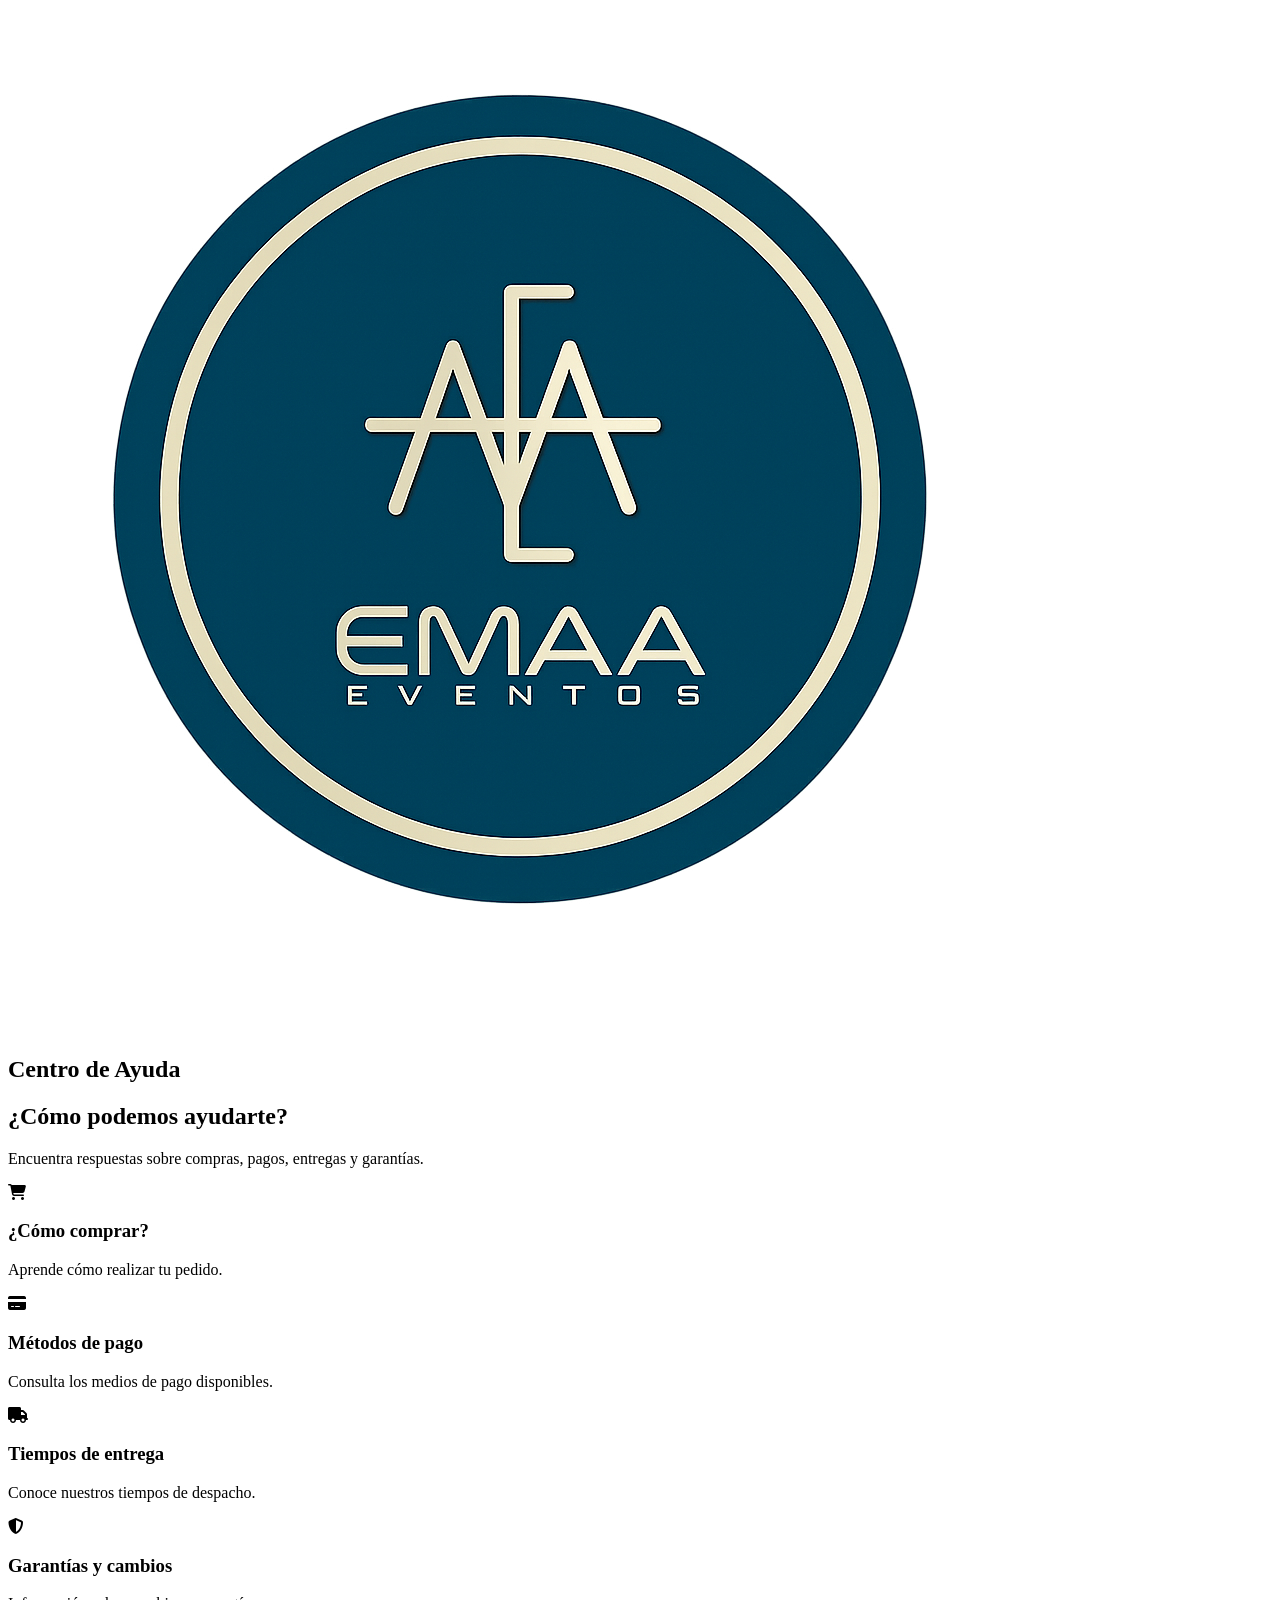
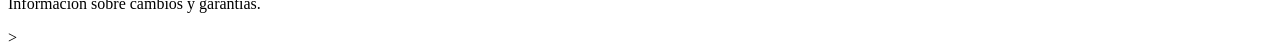
==== ayuda.html @ c24d3cac "Primer commit - proyecto EMAA" ====
<!DOCTYPE html>
<html lang="es">

<head>

    <meta charset="UTF-8">
    <meta name="viewport" content="width=device-width, initial-scale=1.0">
    <title>Centro de Ayuda | EMAA</title>
    <link rel="icon" type="image/png" href="favicon.png">
    <link rel="stylesheet" href="./css/base.css">
    <link rel="stylesheet" href="./css/header.css">
    <link rel="stylesheet" href="./css/ayuda.css">
    <link rel="stylesheet" href="./css/responsive.css">
    <script src="./js/utils.js" defer></script>
    <script src="./js/navigation.js" defer></script> 
    <script src="./js/search.js" defer></script>
    <script src="./js/help.js" defer></script>
    <script src="./js/carousel.js" defer></script>
    <script src="./js/user.js" defer></script>
    <script src="./js/login.js" defer></script>
    <script src="./js/cart.js" defer></script>
    <script src="./js/main.js" defer></script>
    <link rel="stylesheet"
          href="https://cdnjs.cloudflare.com/ajax/libs/font-awesome/6.5.0/css/all.min.css">
</head>

<body>
 <header class="navbar navbar-quienes" id="inicio">
        <div class="logo-contenedor">
            <a href="index.html" class="logo-link" data-action="go-home" aria-label="Ir al inicio">
            <img src="./favicon.png" class="logo-emaa" alt="Logo EMAA">
            </a>
        </div>

        <div class="titulo-ayuda">
            <h2>Centro de Ayuda</h2>
        </div>
    </header>

   <section class="hero-ayuda">

    <div class="hero-ayuda-contenido">

        <h1>¿Cómo podemos ayudarte?</h1>
        <p>
            Encuentra respuestas sobre compras, pagos, entregas y garantías.
        </p>
    </div>

</section>

    <section class="categorias-ayuda">

    <div class="categoria" onclick="mostrarCategoria('comprar')">

        <i class="fas fa-shopping-cart"></i>

        <h3>¿Cómo comprar?</h3>
        <p>
            Aprende cómo realizar tu pedido.
        </p>

    </div>

    <div class="categoria" onclick="mostrarCategoria('pagos')">
        <i class="fas fa-credit-card"></i>
        <h3>Métodos de pago</h3>
        <p>
            Consulta los medios de pago disponibles.
        </p>
    </div>

    <div class="categoria" onclick="mostrarCategoria('entregas')">

        <i class="fas fa-truck"></i>
        <h3>Tiempos de entrega</h3>
        <p>
            Conoce nuestros tiempos de despacho.
        </p>
    </div>

    <div class="categoria" onclick="mostrarCategoria('garantias')">

        <i class="fas fa-shield-alt"></i>
        <h3>Garantías y cambios</h3>
        <p>
            Información sobre cambios y garantías.
        </p>
    </div>

</section>

<section class="contenido-ayuda">

    <div id="contenidoCategoria"></div>

</section>
</body>

</html>>
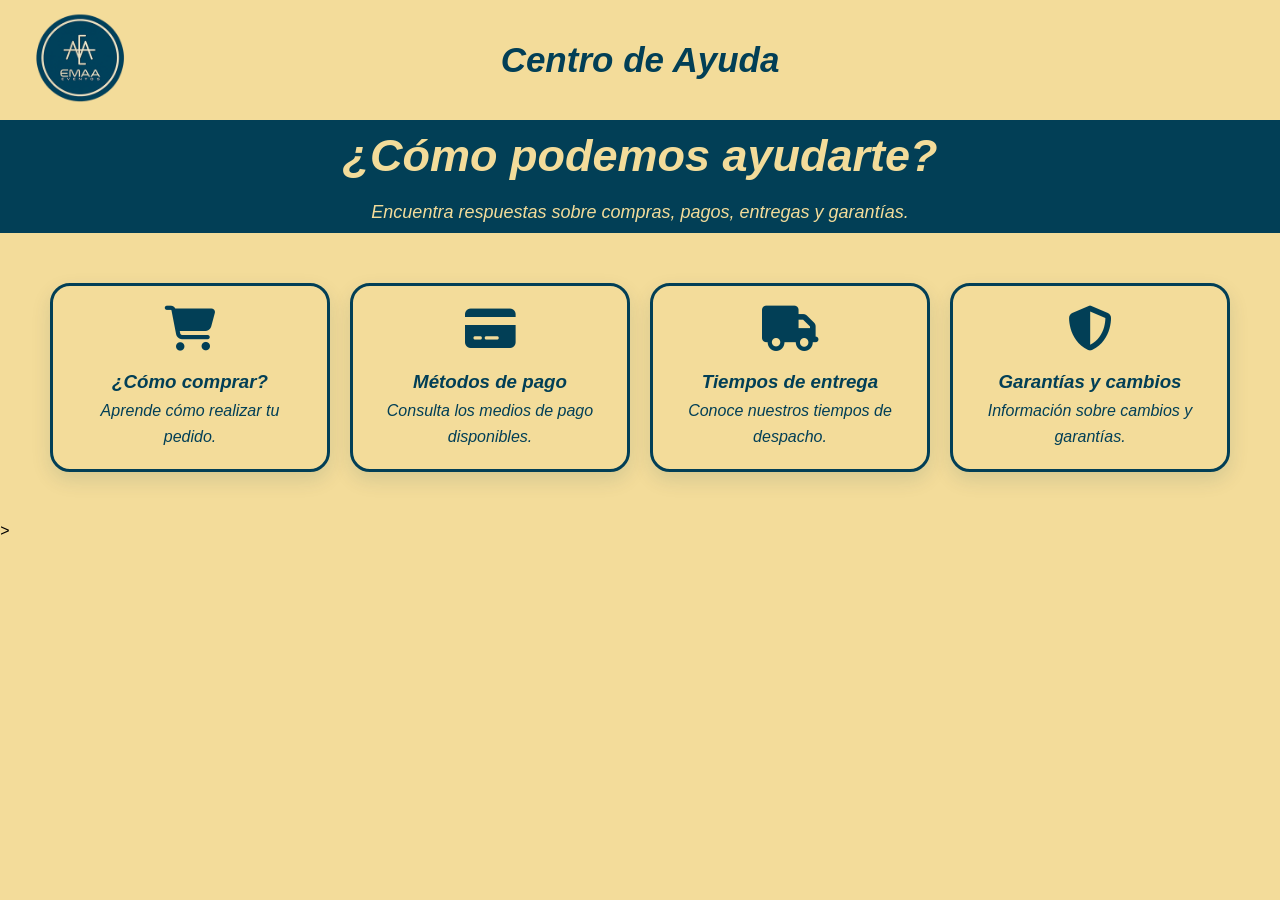
==== commit 8346a8ed: "Optimiza recursos y corrige rutas para GitHub Pages" ====
--- a/ayuda.html
+++ b/ayuda.html
@@ -6,11 +6,11 @@
     <meta charset="UTF-8">
     <meta name="viewport" content="width=device-width, initial-scale=1.0">
     <title>Centro de Ayuda | EMAA</title>
-    <link rel="icon" type="image/png" href="favicon.png">
-    <link rel="stylesheet" href="./css/base.css">
-    <link rel="stylesheet" href="./css/header.css">
-    <link rel="stylesheet" href="./css/ayuda.css">
-    <link rel="stylesheet" href="./css/responsive.css">
+    <link rel="icon" type="image/png" href="imagenes/optimizadas/logo-emaa.png">
+    <link rel="stylesheet" href="./CSS/base.css">
+    <link rel="stylesheet" href="./CSS/header.css">
+    <link rel="stylesheet" href="./CSS/ayuda.css">
+    <link rel="stylesheet" href="./CSS/responsive.css">
     <script src="./js/utils.js" defer></script>
     <script src="./js/navigation.js" defer></script> 
     <script src="./js/search.js" defer></script>
@@ -28,7 +28,7 @@
  <header class="navbar navbar-quienes" id="inicio">
         <div class="logo-contenedor">
             <a href="index.html" class="logo-link" data-action="go-home" aria-label="Ir al inicio">
-            <img src="./favicon.png" class="logo-emaa" alt="Logo EMAA">
+            <img src="imagenes/optimizadas/logo-emaa.png" class="logo-emaa" alt="Logo EMAA">
             </a>
         </div>
 
@@ -97,4 +97,4 @@
 </section>
 </body>
 
-</html>>+</html>>
--- a/CSS/base.css
+++ b/CSS/base.css
@@ -0,0 +1,85 @@
+/*==================================================
+                VARIABLES
+==================================================*/
+
+:root{
+    --color-primario:#023F56;
+    --color-secundario:#F3DC9A;
+    --color-blanco:#ffffff;
+    --color-gris:#555555;
+    --radio:25px;
+    --sombra:0 10px 25px rgba(0,0,0,.15);
+    --transicion:.30s ease;
+}
+
+/*==================================================
+                    RESET
+==================================================*/
+
+*{
+    margin:0;
+    padding:0;
+    box-sizing:border-box;
+}
+
+html{
+    scroll-behavior:smooth;
+}
+
+html,
+body{
+    width:100%;
+    overflow-x:hidden;
+    font-style: italic;
+}
+
+/*==================================================
+                    BODY
+==================================================*/
+
+body{
+    background:var(--color-secundario);
+    padding-top:140px;
+    font-family:"LINE Seed JP",sans-serif;
+    font-style: italic;
+}
+
+/*==================================================
+                IMÁGENES
+==================================================*/
+
+img{
+    max-width:100%;
+    display:block;
+}
+
+/*==================================================
+                ENLACES
+==================================================*/
+
+a{
+    text-decoration:none;
+    color:inherit;
+}
+
+/*==================================================
+                BOTONES
+==================================================*/
+
+button{
+    cursor:pointer;
+    font-family:inherit;
+    font-style: italic;
+}
+
+/*==================================================
+            CLASES GENERALES
+==================================================*/
+
+.hidden{
+    display:none;
+}
+
+.oculto{
+    display:none;
+}
--- a/CSS/header.css
+++ b/CSS/header.css
@@ -0,0 +1,383 @@
+/*==================================================
+                HEADER - EMAA
+==================================================*/
+
+/* Barra de navegación */
+
+.navbar {
+    position: fixed;
+    top: 0;
+    left: 0;
+    right: 0;
+    z-index: 1000;
+    background: #F3DC9A;
+}
+/* Contenedor principal */
+
+.navbar-inner{
+    max-width:1200px;
+    margin:auto;
+    display:flex;
+    align-items:center;
+    justify-content:space-between;
+    gap:20px;
+    padding: 10px 0px;
+    flex-wrap:wrap;
+}
+
+/* Logo */
+
+.logo-contenedor{
+    display:flex;
+    align-items:center;
+}
+
+.logo-emaa{
+    width:110px;
+    height:auto;
+    display:block;
+}
+
+/*==========================
+            MENÚ
+==========================*/
+
+.menu{
+    flex:1;
+    min-width:260px;
+}
+
+.menu-list{
+    display:flex;
+    justify-content:center;
+    align-items:center;
+    gap:18px;
+    list-style:none;
+    flex-wrap:wrap;
+}
+
+.menu-list li button,
+.menu-list li a.dropdown {
+    background: transparent;
+    color: #023F56;
+    padding: 8px 16px;
+    border-radius: 999px;
+    cursor: pointer;
+    font-weight: 600;
+    border: 2px solid #023F56;
+    text-decoration: none;
+    font-style: italic;
+    display: inline-block;
+}
+
+/* Efecto al pasar el mouse */
+.menu-list li button:hover,
+.menu-list li a.dropdown:hover {
+    background: #023F56;
+    color: #F3DC9A;
+}
+
+/* Cuando se selecciona con teclado */
+.menu-list li button:focus,
+.menu-list li a.dropdown:focus {
+    background: #023F56;
+    color: #F3DC9A;
+    outline: none;
+}
+
+.menu-list li button,
+.menu-list li a.dropdown {
+    width: 158px;
+    text-align: center;
+    box-sizing: border-box;
+}
+
+/*==================================================
+        HEADER QUIÉNES SOMOS
+==================================================*/
+
+.navbar-quienes {
+    /* Ocupa su propio espacio y no cubre el contenido al desplazarse. */
+    position: relative;
+    top: 0;
+    left: 0;
+    right: 0;
+    height: 120px;
+    min-height: 120px;
+    padding: 0;
+    box-sizing: border-box;
+    z-index: 1000;
+    background: #F3DC9A;
+}
+
+/* Esta página no necesita el espacio superior usado por otros encabezados. */
+body:has(.navbar-quienes) {
+    padding-top: 0;
+}
+
+/*==================================================
+        HEADER SERVICIOS
+==================================================*/
+
+.navbar-servicios {
+    position: relative;
+    height: 90px;
+    min-height: 90px;
+    padding: 0;
+}
+
+body:has(.navbar-servicios) {
+    padding-top: 0;
+}
+
+/* Productos: elimina únicamente el espacio extra bajo el encabezado. */
+body:has(.navbar-productos) {
+    padding-top: 100px;
+}
+
+.navbar-servicios .logo-contenedor {
+    position: absolute;
+    left: 25px;
+    top: 5px;
+}
+
+.navbar-servicios .titulo-ayuda {
+    width: 100%;
+    height: 110px;
+    display: flex;
+    justify-content: center;
+    align-items: center;
+    margin: 0;
+}
+.navbar-quienes .logo-contenedor {
+    position: absolute;
+    left: 25px;
+    top: 5px;
+}
+
+.navbar-quienes .titulo-ayuda {
+    width: 100%;
+    height: 120px;
+    display: flex;
+    justify-content: center;
+    align-items: center;
+    text-align: center;
+}
+
+/*==================================================
+        SECCIÓN QUIÉNES SOMOS
+==================================================*/
+
+.seccion-quienes {
+    background: #023F56;
+    /* Mantiene una separación clara respecto al encabezado fijo. */
+    margin-top: 24px;
+    padding: 30px 8%;
+    color: #F3DC9A;
+}
+
+/* Contenedor de las dos columnas */
+
+.quienes-contenido {
+    max-width: 1180px;
+    margin: 0 auto;
+    display: grid;
+    grid-template-columns: minmax(280px, 360px) minmax(0, 1fr);
+    align-items: center;
+    gap: clamp(40px, 7vw, 90px);
+}
+
+/*==================================================
+        FOTO ESTEFANY
+==================================================*/
+
+.quienes-foto {
+    display: flex;
+    justify-content: center;
+    align-items: center;
+}
+
+.foto-estefany {
+    width: min(320px, 100%);
+    max-width: 100%;
+    height: 430px;
+    display: block;
+    object-fit: cover;
+    object-position: center;
+    border-radius: 160px 160px 28px 28px;
+    box-shadow: 0 12px 30px rgba(0, 0, 0, 0.25);
+}
+
+/*==================================================
+        TEXTO
+==================================================*/
+
+.quienes-texto {
+    text-align: left;
+}
+
+.quienes-texto h2 {
+    margin: 0 0 10px;
+    color: #F3DC9A;
+    font-size: 1.5rem;
+    font-style: italic;
+}
+
+.quienes-texto p {
+    margin: 0 0 22px;
+    color: #ffffff;
+    font-size: 1rem;
+    line-height: 1.7;
+}
+
+/* Organización de la sección en pantallas pequeñas. */
+@media (max-width: 768px) {
+    .seccion-quienes {
+        margin-top: 20px;
+        padding: 48px 24px;
+    }
+
+    .quienes-contenido {
+        grid-template-columns: 1fr;
+        gap: 36px;
+    }
+
+    .foto-estefany {
+        width: min(290px, 100%);
+        height: 390px;
+    }
+
+    .quienes-texto {
+        text-align: center;
+    }
+}
+
+/*==========================
+        HEADER ACTIONS
+==========================*/
+
+.header-actions{
+    display:flex;
+    align-items:center;
+    justify-content:flex-end;
+    gap:12px;
+    flex-wrap:wrap;
+}
+
+/*==========================
+        BUSCADOR
+==========================*/
+
+.search-form{
+    display:flex;
+    align-items:center;
+    gap:8px;
+    background:#023F56;
+    padding: 2px 5px;
+    border-radius:999px;
+    box-shadow:0 12px 30px rgba(0, 0, 0, 0.12);
+}
+
+.search-form input{
+    border:none;
+    background:transparent;
+    color:#F3DC9A;
+    padding:13px 11px;
+    width:110px;
+    min-width:164px;
+    border-radius:999px;
+    font-size:.95rem;
+}
+
+.search-form input:focus{
+    outline:2px solid rgba(2,63,86,.40);
+}
+
+.search-button{
+    width:32px;
+    height:32px;
+    border:none;
+    border-radius:50%;
+    background:#F3DC9A;
+    color:#023F56;
+    cursor:pointer;
+    display:flex;
+    align-items:center;
+    justify-content:center;
+}
+
+.search-button:hover,
+.search-button:focus {
+    transform: translateY(-1px);
+    filter: brightness(0.95);
+    outline: none;
+}
+
+/*==========================
+            ICONOS
+==========================*/
+
+.nav-icons{
+    display:flex;
+    align-items:center;
+    justify-content:flex-end;
+    gap:20px;
+    margin:20px 10px;
+    color:#023F56;
+    font-size:30px;
+}
+
+.icon-button{
+    background:transparent;
+    border:none;
+    color:#023F56;
+    cursor:pointer;
+    padding:16px;
+    border-radius:16px;
+    position:relative;
+}
+
+.icon-button:hover{
+    background:rgba(2,63,86,.08);
+}
+
+.icon-button i{
+    font-size:2rem;
+}
+
+/*==========================
+        CARRITO
+==========================*/
+
+.cart-badge{
+    position:absolute;
+    top:2px;
+    right:2px;
+    min-width:20px;
+    height:20px;
+    border-radius:50%;
+    background:#023F56;
+    color:#F3DC9A;
+    display:flex;
+    justify-content:center;
+    align-items:center;
+    font-size:.75rem;
+    padding:0 6px;
+}
+
+/*==========================
+        FRANJA SUPERIOR
+==========================*/
+
+.yellow-bar{
+    width:100%;
+    background:#F3DC9A;
+    padding:10px 0;
+    position:absolute;
+    top:0;
+    left:0;
+    z-index:0;
+    box-shadow:0 2px 5px rgba(0,0,0,.10);
+}
+
+
--- a/CSS/ayuda.css
+++ b/CSS/ayuda.css
@@ -0,0 +1,139 @@
+/*==================================================
+                CENTRO DE AYUDA
+==================================================*/
+
+.titulo-ayuda{
+    text-align:center;
+    font-size:30px;
+    margin-bottom:30px;
+    color:#023F56;
+    font-style:italic;
+    font-weight:bold;
+}
+
+.titulo-ayuda h2{
+    font-size:35px;
+    margin-bottom:0;
+    color:#023F56;
+}
+
+.hero-ayuda{
+    background:#023F56;
+    color:#F3DC9A;
+    text-align:center;
+    padding:10px 7px;
+    font-style:italic;
+}
+
+.hero-ayuda h1{
+    font-size:45px;
+    margin-bottom:20px;
+}
+
+.hero-ayuda p{
+    font-size:18px;
+    align-items:center;
+}
+
+.categorias-ayuda{
+    display:grid;
+    grid-template-columns:repeat(auto-fit,minmax(250px,1fr));
+    gap:20px;
+    padding:50px;
+    background:#F3DC9A;
+    align-items:center;
+}
+
+.categoria{
+    background:#F3DC9A;
+    border:3px solid #023F56;
+    border-radius:20px;
+    padding:20px;
+    text-align:center;
+    cursor:pointer;
+    transition:.3s;
+    box-shadow:0 8px 20px rgba(2,63,86,.12);
+}
+
+.categoria:hover{
+    transform:translateY(-8px);
+}
+
+.categoria i{
+    font-size:45px;
+    color:#023F56;
+    margin-bottom:20px;
+}
+
+.categoria h3{
+    color:#023F56;
+    margin-bottom:5px;
+}
+
+.categoria p{
+    color:#023F56;
+    line-height:1.6;
+}
+
+.faq{
+    margin-top:20px;
+}
+
+.pregunta{
+    width:100%;
+    background:#F3DC9A;
+    border:2px solid #F3DC9A;
+    border-radius:12px;
+    padding:7px;
+    margin-top:12px;
+    color:#023F56;
+    cursor:pointer;
+    transition:.3s;
+    font-size: unset;
+}
+
+.pregunta:hover{
+    border-color:#023F56;
+}
+
+.respuesta{
+    display:none;
+    padding:10px 0;
+    color:#023F56;
+    line-height:1.6;
+}
+
+.respuesta.mostrar{
+    display:block;
+}
+
+.contenido-ayuda{
+    width:85%;
+    max-width:1000px;
+    margin:0px auto;
+    background:#023F56;
+    color:#F3DC9A;
+    border-radius:18px;
+    padding:50px;
+    box-shadow:0 10px 35px rgba(0,0,0,.08);
+    display:none;
+}
+
+.contenido-ayuda h2{
+    color:#F3DC9A;
+    text-align:center;
+}
+
+.contenido-ayuda .pregunta{
+    background:#023F56;
+    border-color:#F3DC9A;
+    color:#F3DC9A;
+}
+
+.contenido-ayuda .pregunta:hover{
+    border-color:#ffffff;
+}
+
+.contenido-ayuda .respuesta{
+    color:#F3DC9A;
+}
--- a/CSS/responsive.css
+++ b/CSS/responsive.css
@@ -0,0 +1,167 @@
+@import url('https://fonts.googleapis.com/css2?family=Bitcount+Prop+Double+Ink:wght@100..900&family=Dancing+Script:wght@400..700&family=LINE+Seed+JP&family=Montserrat:ital,wght@0,100..900;1,100..900&family=Poppins:ital,wght@0,100;0,200;0,300;0,400;0,500;0,600;0,700;0,800;0,900;1,100;1,200;1,300;1,400;1,500;1,600;1,700;1,800;1,900&family=Roboto+Slab:wght@100..900&display=swap');
+
+@media (max-width: 620px) {
+    .navbar-inner {
+        flex-direction: column;
+        align-items: stretch;
+    }
+
+    .menu-list {
+        flex-wrap: wrap;
+        justify-content: center;
+    }
+
+    .header-actions {
+        justify-content: center;
+        width: 100%;
+    }
+}
+
+@media (max-width: 860px) {
+    .navbar-inner {
+        justify-content: center;
+        padding: 14px 18px;
+    }
+
+    .menu {
+        width: 100%;
+    }
+
+    .menu-list {
+        justify-content: center;
+        gap: 12px;
+    }
+
+    .search-form {
+        width: 100%;
+        max-width: 420px;
+    }
+
+    .search-form input {
+        width: 100%;
+    }
+}
+
+@media screen and (max-width: 768px){
+
+    .navbar{
+        position:relative;
+        top:auto;
+        left:auto;
+        right:auto;
+        flex-direction: column;
+        align-items: stretch;
+        padding: 14px 12px;
+    }
+
+    body:has(.navbar){
+        padding-top:0;
+    }
+
+    .logo-contenedor{
+        display: flex;
+        flex-direction: column;
+        align-items: center;
+        gap: 8px;
+        margin-bottom: 12px;
+    }
+
+    .logo-emaa{
+        width: 72px;
+        height: auto;
+    }
+    .menu{
+        width: 100%;
+        position: static;
+        right: 0;
+        top: 0;
+        padding: 14px 12px;
+        margin: 0;
+        border-radius: 22px;
+        background: rgba(243, 220, 154, 0.92);
+    }
+
+    .logo-contenedor .logo{
+        margin:0;
+        font-size:1.05rem;
+        line-height:1;
+        text-align: left;
+    }
+
+    .menu ul{
+        display: flex;
+        flex-direction: column;
+        align-items: stretch;
+        gap: 12px;
+        margin-top: 10px;
+        width: 100%;
+    }
+
+    .menu li{
+        font-size: 16px;
+        justify-content: center;
+        text-align: center;
+    }
+
+    .nav-icons{
+        margin-top: 15px;
+        justify-content: center;
+        flex-wrap: wrap;
+        gap: 14px;
+    }
+
+    .cart-summary,
+    .login-card {
+        width: min(100%, 420px);
+    }
+
+    #Productos,
+    #Servicios,
+    #Cotiza,
+    #ComoComprar,
+    #PreguntasFrecuentes,
+    #HorarioDeAtencion,
+    #Quienes-somos {
+        padding: 20px 16px;
+    }
+
+    .hero-carrusel {
+        grid-template-columns: 1fr;
+        gap: 22px;
+        padding: 28px 16px;
+        text-align: center;
+    }
+
+    .hero-texto {
+        max-width: none;
+    }
+
+    .carrusel {
+        width: 100%;
+        aspect-ratio: 3 / 4;
+        border-radius: 18px;
+    }
+
+    .carrusel-control {
+        width: 38px;
+        height: 38px;
+    }
+
+    .contenedor-productos {
+        gap: 18px;
+    }
+
+    .Producto {
+        width: 100%;
+    }
+
+    .formulario-cotiza {
+        width: 100%;
+        grid-template-columns: 1fr;
+    }
+
+    .campo-cotiza-amplio,
+    .boton-cotiza {
+        grid-column: auto;
+    }
+}
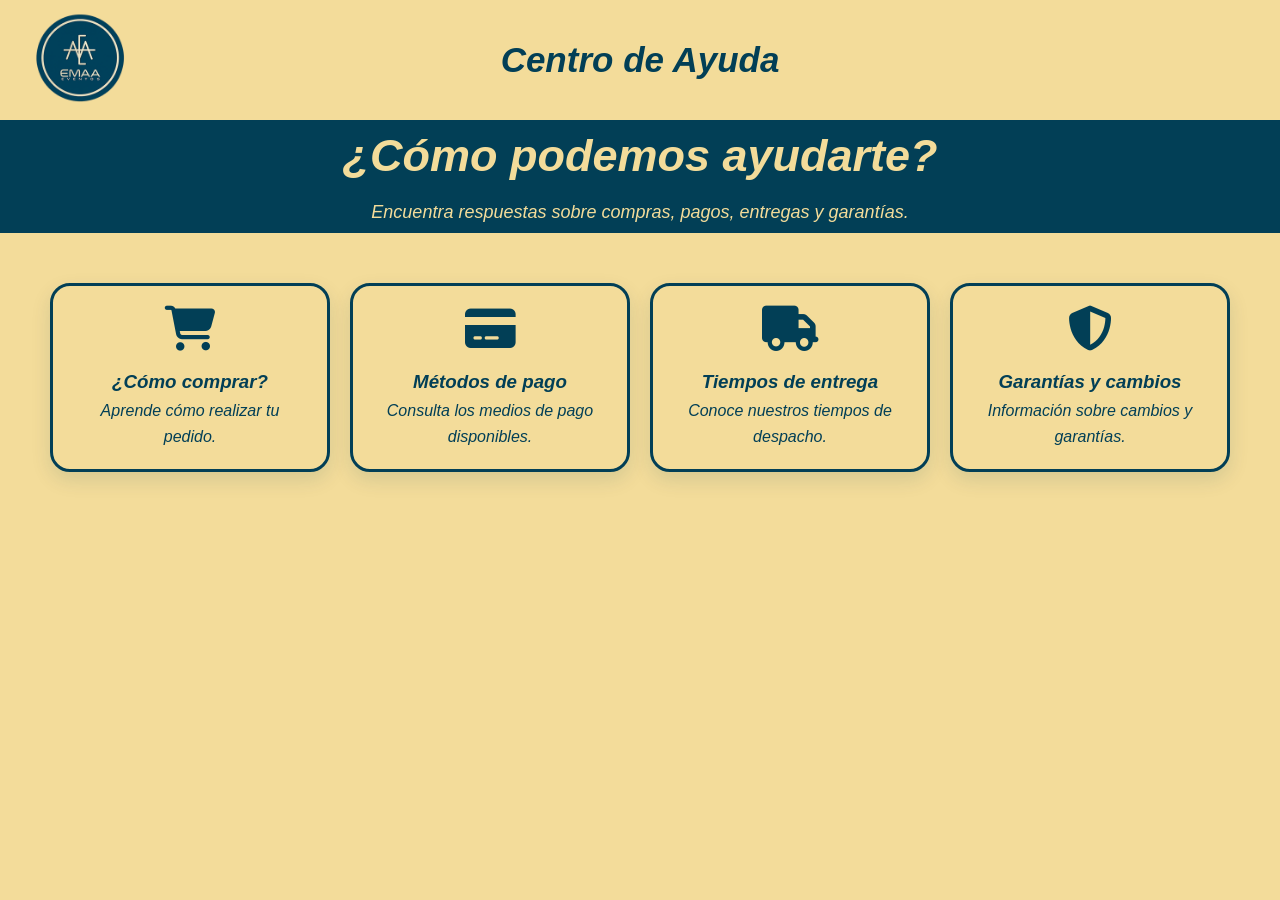
==== commit 71627693: "Corrige carácter suelto en ayuda.html" ====
--- a/ayuda.html
+++ b/ayuda.html
@@ -97,4 +97,4 @@
 </section>
 </body>
 
-</html>>
+</html>
--- a/CSS/responsive.css
+++ b/CSS/responsive.css
@@ -43,6 +43,34 @@
 }
 
 @media screen and (max-width: 768px){
+
+    .navbar-quienes,
+    .navbar-servicios {
+        height:auto;
+        min-height:0;
+        display:flex;
+        flex-direction:column;
+        align-items:center;
+        padding:16px 12px;
+    }
+
+    .navbar-quienes .logo-contenedor,
+    .navbar-servicios .logo-contenedor {
+        position:static;
+        margin:0 0 12px;
+    }
+
+    .navbar-quienes .titulo-ayuda,
+    .navbar-servicios .titulo-ayuda {
+        width:auto;
+        height:auto;
+        margin:0;
+    }
+
+    .titulo-ayuda h2 {
+        font-size:clamp(2rem, 9vw, 2.5rem);
+        line-height:1.1;
+    }
 
     .navbar{
         position:relative;
@@ -113,6 +141,16 @@
     .cart-summary,
     .login-card {
         width: min(100%, 420px);
+    }
+
+    .login-modal {
+        align-items:flex-start;
+        padding:16px;
+    }
+
+    .login-card {
+        max-height:calc(100dvh - 32px);
+        margin:auto;
     }
 
     #Productos,
@@ -147,6 +185,15 @@
         height: 38px;
     }
 
+    .whatsapp-float {
+        bottom:16px;
+        right:16px;
+    }
+
+    .whatsapp-float img {
+        width:72px;
+    }
+
     .contenedor-productos {
         gap: 18px;
     }
@@ -164,4 +211,4 @@
     .boton-cotiza {
         grid-column: auto;
     }
-}+}
